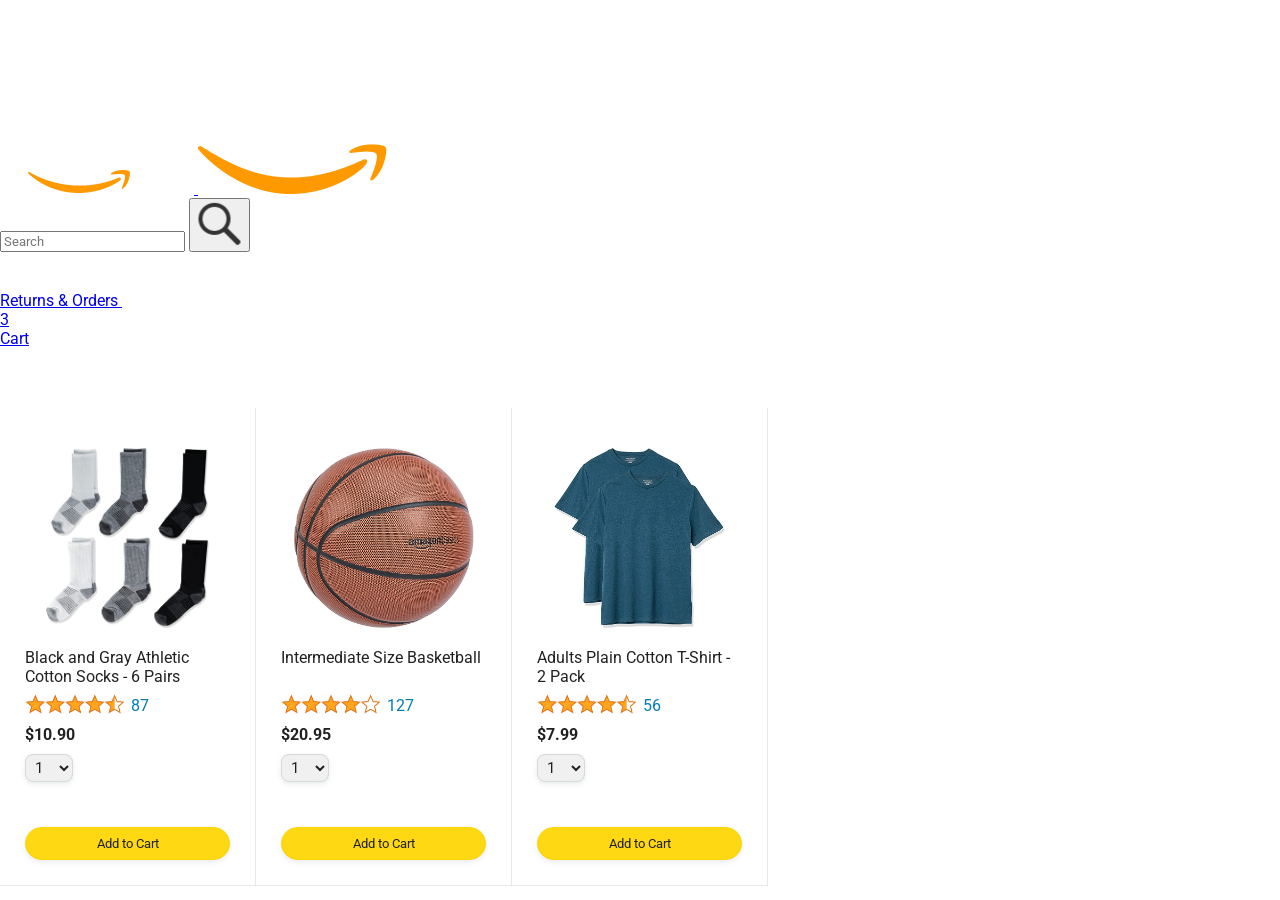
==== amazon.html @ 55ef231e "Add the starting files" ====
<!DOCTYPE html>
<html>
  <head>
    <title>Amazon Project</title>

    <!-- This code is needed for responsive design to work.
      (Responsive design = make the website look good on
      smaller screen sizes like a phone or a tablet). -->
    <meta name="viewport" content="width=device-width, initial-scale=1">

    <!-- Load a font called Roboto from Google Fonts. -->
    <link rel="preconnect" href="https://fonts.googleapis.com">
    <link rel="preconnect" href="https://fonts.gstatic.com" crossorigin>
    <link href="https://fonts.googleapis.com/css2?family=Roboto:wght@400;500;700&display=swap" rel="stylesheet">

    <!-- Here are the CSS files for this page. -->
    <link rel="stylesheet" href="styles/shared/general.css">
    <link rel="stylesheet" href="styles/shared/amazon-header.css">
    <link rel="stylesheet" href="styles/pages/amazon.css">
  </head>
  <body>
    <div class="amazon-header">
      <div class="amazon-header-left-section">
        <a href="amazon.html" class="header-link">
          <img class="amazon-logo"
            src="images/amazon-logo-white.png">
          <img class="amazon-mobile-logo"
            src="images/amazon-mobile-logo-white.png">
        </a>
      </div>

      <div class="amazon-header-middle-section">
        <input class="search-bar" type="text" placeholder="Search">

        <button class="search-button">
          <img class="search-icon" src="images/icons/search-icon.png">
        </button>
      </div>

      <div class="amazon-header-right-section">
        <a class="orders-link header-link" href="orders.html">
          <span class="returns-text">Returns</span>
          <span class="orders-text">& Orders</span>
        </a>

        <a class="cart-link header-link" href="checkout.html">
          <img class="cart-icon" src="images/icons/cart-icon.png">
          <div class="cart-quantity">3</div>
          <div class="cart-text">Cart</div>
        </a>
      </div>
    </div>
    
    <div class="main">
      <div class="products-grid">
        <div class="product-container">
          <div class="product-image-container">
            <img class="product-image"
              src="images/products/athletic-cotton-socks-6-pairs.jpg">
          </div>

          <div class="product-name limit-text-to-2-lines">
            Black and Gray Athletic Cotton Socks - 6 Pairs
          </div>

          <div class="product-rating-container">
            <img class="product-rating-stars"
              src="images/ratings/rating-45.png">
            <div class="product-rating-count link-primary">
              87
            </div>
          </div>

          <div class="product-price">
            $10.90
          </div>

          <div class="product-quantity-container">
            <select>
              <option selected value="1">1</option>
              <option value="2">2</option>
              <option value="3">3</option>
              <option value="4">4</option>
              <option value="5">5</option>
              <option value="6">6</option>
              <option value="7">7</option>
              <option value="8">8</option>
              <option value="9">9</option>
              <option value="10">10</option>
            </select>
          </div>

          <div class="product-spacer"></div>

          <div class="added-to-cart">
            <img src="images/icons/checkmark.png">
            Added
          </div>

          <button class="add-to-cart-button button-primary">
            Add to Cart
          </button>
        </div>

        <div class="product-container">
          <div class="product-image-container">
            <img class="product-image"
              src="images/products/intermediate-composite-basketball.jpg">
          </div>

          <div class="product-name limit-text-to-2-lines">
            Intermediate Size Basketball
          </div>

          <div class="product-rating-container">
            <img class="product-rating-stars"
              src="images/ratings/rating-40.png">
            <div class="product-rating-count link-primary">
              127
            </div>
          </div>

          <div class="product-price">
            $20.95
          </div>

          <div class="product-quantity-container">
            <select>
              <option selected value="1">1</option>
              <option value="2">2</option>
              <option value="3">3</option>
              <option value="4">4</option>
              <option value="5">5</option>
              <option value="6">6</option>
              <option value="7">7</option>
              <option value="8">8</option>
              <option value="9">9</option>
              <option value="10">10</option>
            </select>
          </div>

          <div class="product-spacer"></div>

          <div class="added-to-cart">
            <img src="images/icons/checkmark.png">
            Added
          </div>

          <button class="add-to-cart-button button-primary">
            Add to Cart
          </button>
        </div>

        <div class="product-container">
          <div class="product-image-container">
            <img class="product-image"
              src="images/products/adults-plain-cotton-tshirt-2-pack-teal.jpg">
          </div>

          <div class="product-name limit-text-to-2-lines">
            Adults Plain Cotton T-Shirt - 2 Pack
          </div>

          <div class="product-rating-container">
            <img class="product-rating-stars"
              src="images/ratings/rating-45.png">
            <div class="product-rating-count link-primary">
              56
            </div>
          </div>

          <div class="product-price">
            $7.99
          </div>

          <div class="product-quantity-container">
            <select>
              <option selected value="1">1</option>
              <option value="2">2</option>
              <option value="3">3</option>
              <option value="4">4</option>
              <option value="5">5</option>
              <option value="6">6</option>
              <option value="7">7</option>
              <option value="8">8</option>
              <option value="9">9</option>
              <option value="10">10</option>
            </select>
          </div>

          <div class="product-spacer"></div>

          <div class="added-to-cart">
            <img src="images/icons/checkmark.png">
            Added
          </div>

          <button class="add-to-cart-button button-primary">
            Add to Cart
          </button>
        </div>
      </div>
    </div>
  </body>
</html>
---- styles/shared/general.css ----
body {
  font-family: Roboto, Arial;
  color: rgb(33, 33, 33);
  /* The <body> element has a default margin of 8px
     on all sides. This removes the default margins. */
  margin: 0;
}

/* <p> elements have a default margin on the top
   and bottom. This removes the default margins. */
p {
  margin: 0;
}

button {
  cursor: pointer;
}

select {
  cursor: pointer;
}

input, select, button {
  font-family: Roboto, Arial;
}

.button-primary {
  color: rgb(33, 33, 33);
  background-color: rgb(255, 216, 20);
  border: 1px solid rgb(252, 210, 0);
  border-radius: 8px;
  cursor: pointer;
  box-shadow: 0 2px 5px rgba(213, 217, 217, 0.5);
}

.button-primary:hover {
  background-color: rgb(247, 202, 0);
  border: 1px solid rgb(242, 194, 0);
}

.button-primary:active {
  background: rgb(255, 216, 20);
  border-color: rgb(252, 210, 0);
  box-shadow: none;
}

.button-secondary {
  color: rgb(33, 33, 33);
  background: white;
  border: 1px solid rgb(213, 217, 217);
  border-radius: 8px;
  cursor: pointer;
  box-shadow: 0 2px 5px rgba(213, 217, 217, 0.5);
}

.button-secondary:hover {
  background-color: rgb(247, 250, 250);
}

.button-secondary:active {
  background-color: rgb(237, 253, 255);
  box-shadow: none;
}

/* These styles will limit text to 2 lines. Anything
   beyond 2 lines will be replaced with "..."
   You can find this code by using an A.I. tool or by
   searching in Google.
   https://css-tricks.com/almanac/properties/l/line-clamp/ */
.limit-text-to-2-lines {
  display: -webkit-box;
  -webkit-line-clamp: 2;
  -webkit-box-orient: vertical;
  overflow: hidden;
}

.link-primary {
  color: rgb(1, 124, 182);
  cursor: pointer;
}

.link-primary:hover {
  color: rgb(196, 80, 0);
}

/* Styles for dropdown selectors. */
select {
  color: rgb(33, 33, 33);
  background-color: rgb(240, 240, 240);
  border: 1px solid rgb(213, 217, 217);
  border-radius: 8px;
  padding: 3px 5px;
  font-size: 15px;
  cursor: pointer;
  box-shadow: 0 2px 5px rgba(213, 217, 217, 0.5);
}

select:focus,
input:focus {
  outline: 2px solid rgb(255, 153, 0);
}
---- styles/pages/amazon.css ----
.main {
  margin-top: 60px;
}

.products-grid {
  display: grid;

  /* - In CSS Grid, 1fr means a column will take up the
       remaining space in the grid.
     - If we write 1fr 1fr ... 1fr; 8 times, this will
       divide the grid into 8 columns, each taking up an
       equal amount of the space.
     - repeat(8, 1fr); is a shortcut for repeating "1fr"
       8 times (instead of typing out "1fr" 8 times).
       repeat(...) is a special property that works with
       display: grid; */
  grid-template-columns: repeat(8, 1fr);
}

/* @media is used to create responsive design (making the
   website look good on any screen size). This @media
   means when the screen width is 2000px or less, we
   will divide the grid into 7 columns instead of 8. */
@media (max-width: 2000px) {
  .products-grid {
    grid-template-columns: repeat(7, 1fr);
  }
}

/* This @media means when the screen width is 1600px or
   less, we will divide the grid into 6 columns. */
@media (max-width: 1600px) {
  .products-grid {
    grid-template-columns: repeat(6, 1fr);
  }
}

@media (max-width: 1300px) {
  .products-grid {
    grid-template-columns: repeat(5, 1fr);
  }
}

@media (max-width: 1000px) {
  .products-grid {
    grid-template-columns: repeat(4, 1fr);
  }
}

@media (max-width: 800px) {
  .products-grid {
    grid-template-columns: repeat(3, 1fr);
  }
}

@media (max-width: 575px) {
  .products-grid {
    grid-template-columns: repeat(2, 1fr);
  }
}

@media (max-width: 450px) {
  .products-grid {
    grid-template-columns: 1fr;
  }
}

.product-container {
  padding-top: 40px;
  padding-bottom: 25px;
  padding-left: 25px;
  padding-right: 25px;

  border-right: 1px solid rgb(231, 231, 231);
  border-bottom: 1px solid rgb(231, 231, 231);

  display: flex;
  flex-direction: column;
}

.product-image-container {
  display: flex;
  justify-content: center;
  align-items: center;

  height: 180px;
  margin-bottom: 20px;
}

.product-image {
  /* Images will overflow their container by default. To
    prevent this, we set max-width and max-height to 100%
    so they stay inside their container. */
  max-width: 100%;
  max-height: 100%;
}

.product-name {
  height: 40px;
  margin-bottom: 5px;
}

.product-rating-container {
  display: flex;
  align-items: center;
  margin-bottom: 10px;
}

.product-rating-stars {
  width: 100px;
  margin-right: 6px;
}

.product-rating-count {
  color: rgb(1, 124, 182);
  cursor: pointer;
  margin-top: 3px;
}

.product-price {
  font-weight: 700;
  margin-bottom: 10px;
}

.product-quantity-container {
  margin-bottom: 17px;
}

.product-spacer {
  flex: 1;
}

.added-to-cart {
  color: rgb(6, 125, 98);
  font-size: 16px;

  display: flex;
  align-items: center;
  margin-bottom: 8px;

  /* At first, the "Added to cart" message will
     be invisible. Use JavaScript to change the
     opacity and make it visible. */
  opacity: 0;
}

.added-to-cart img {
  height: 20px;
  margin-right: 5px;
}

.add-to-cart-button {
  width: 100%;
  padding: 8px;
  border-radius: 50px;
}
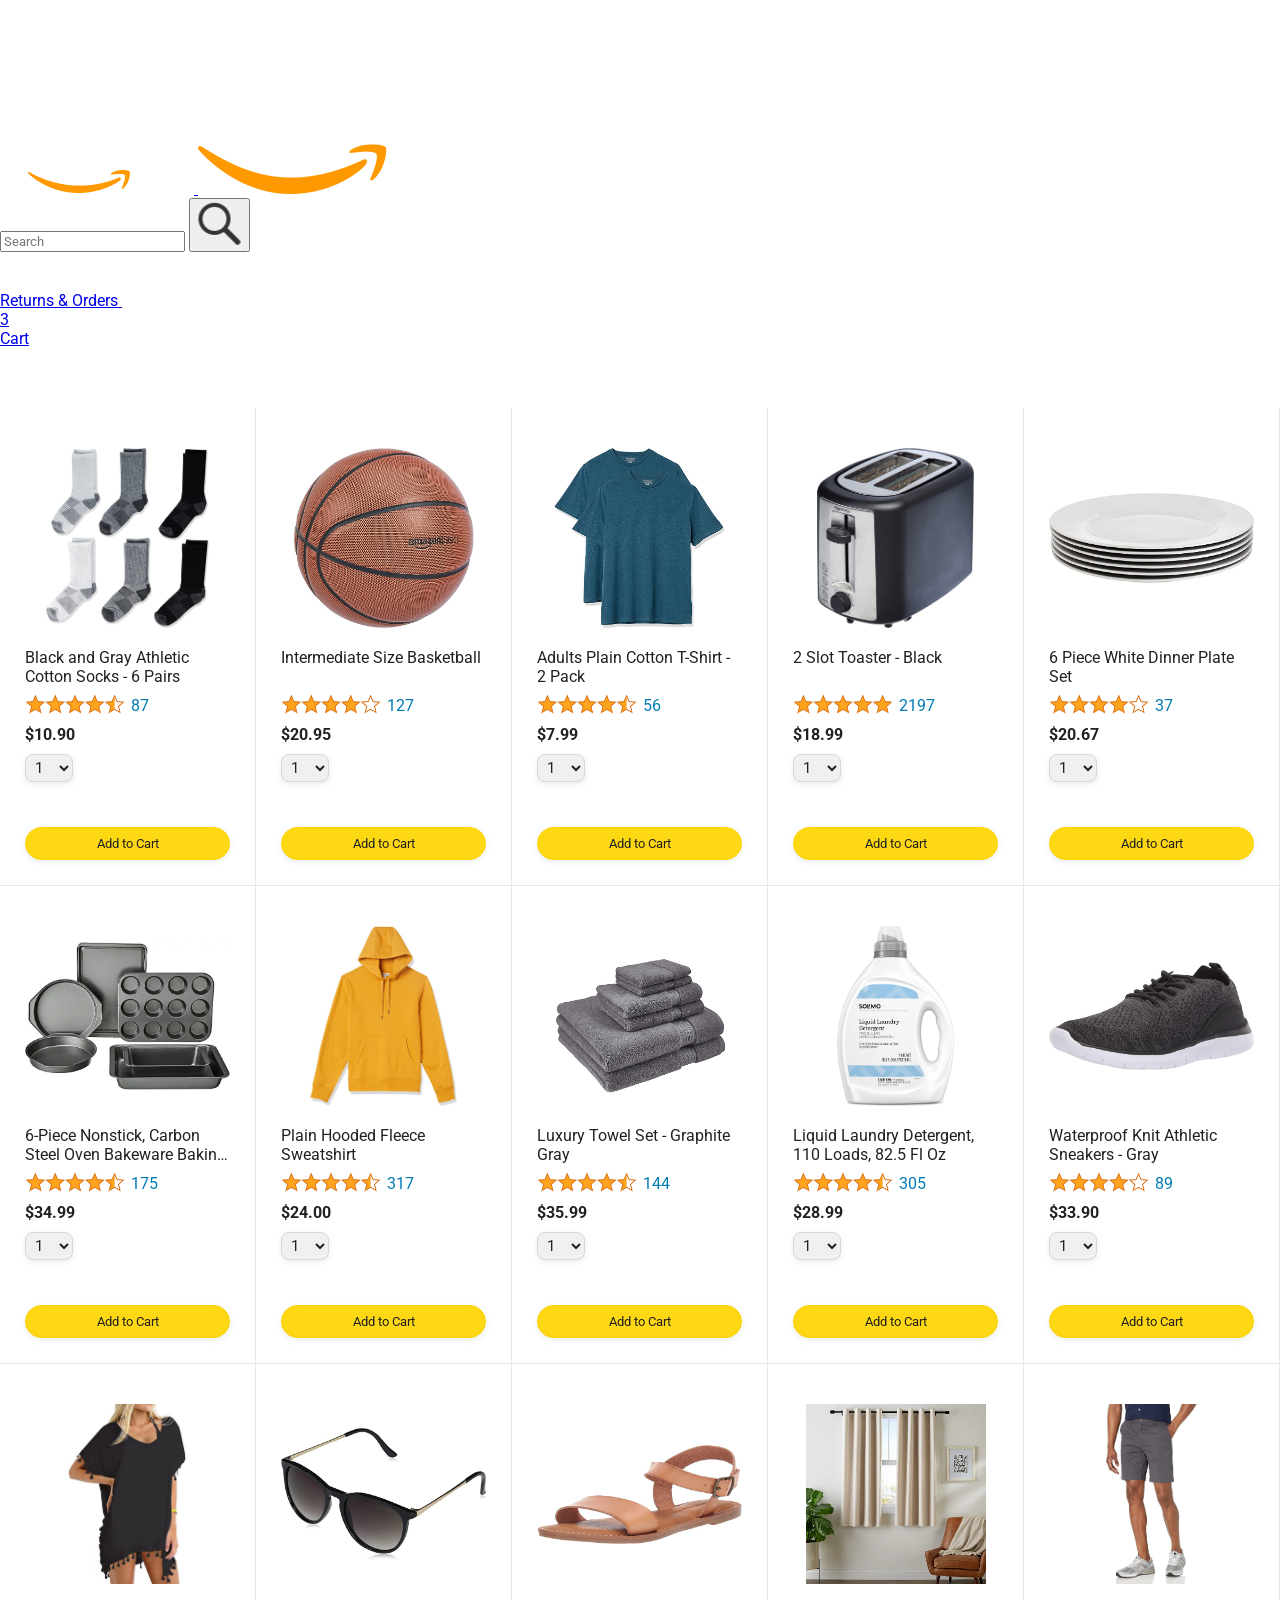
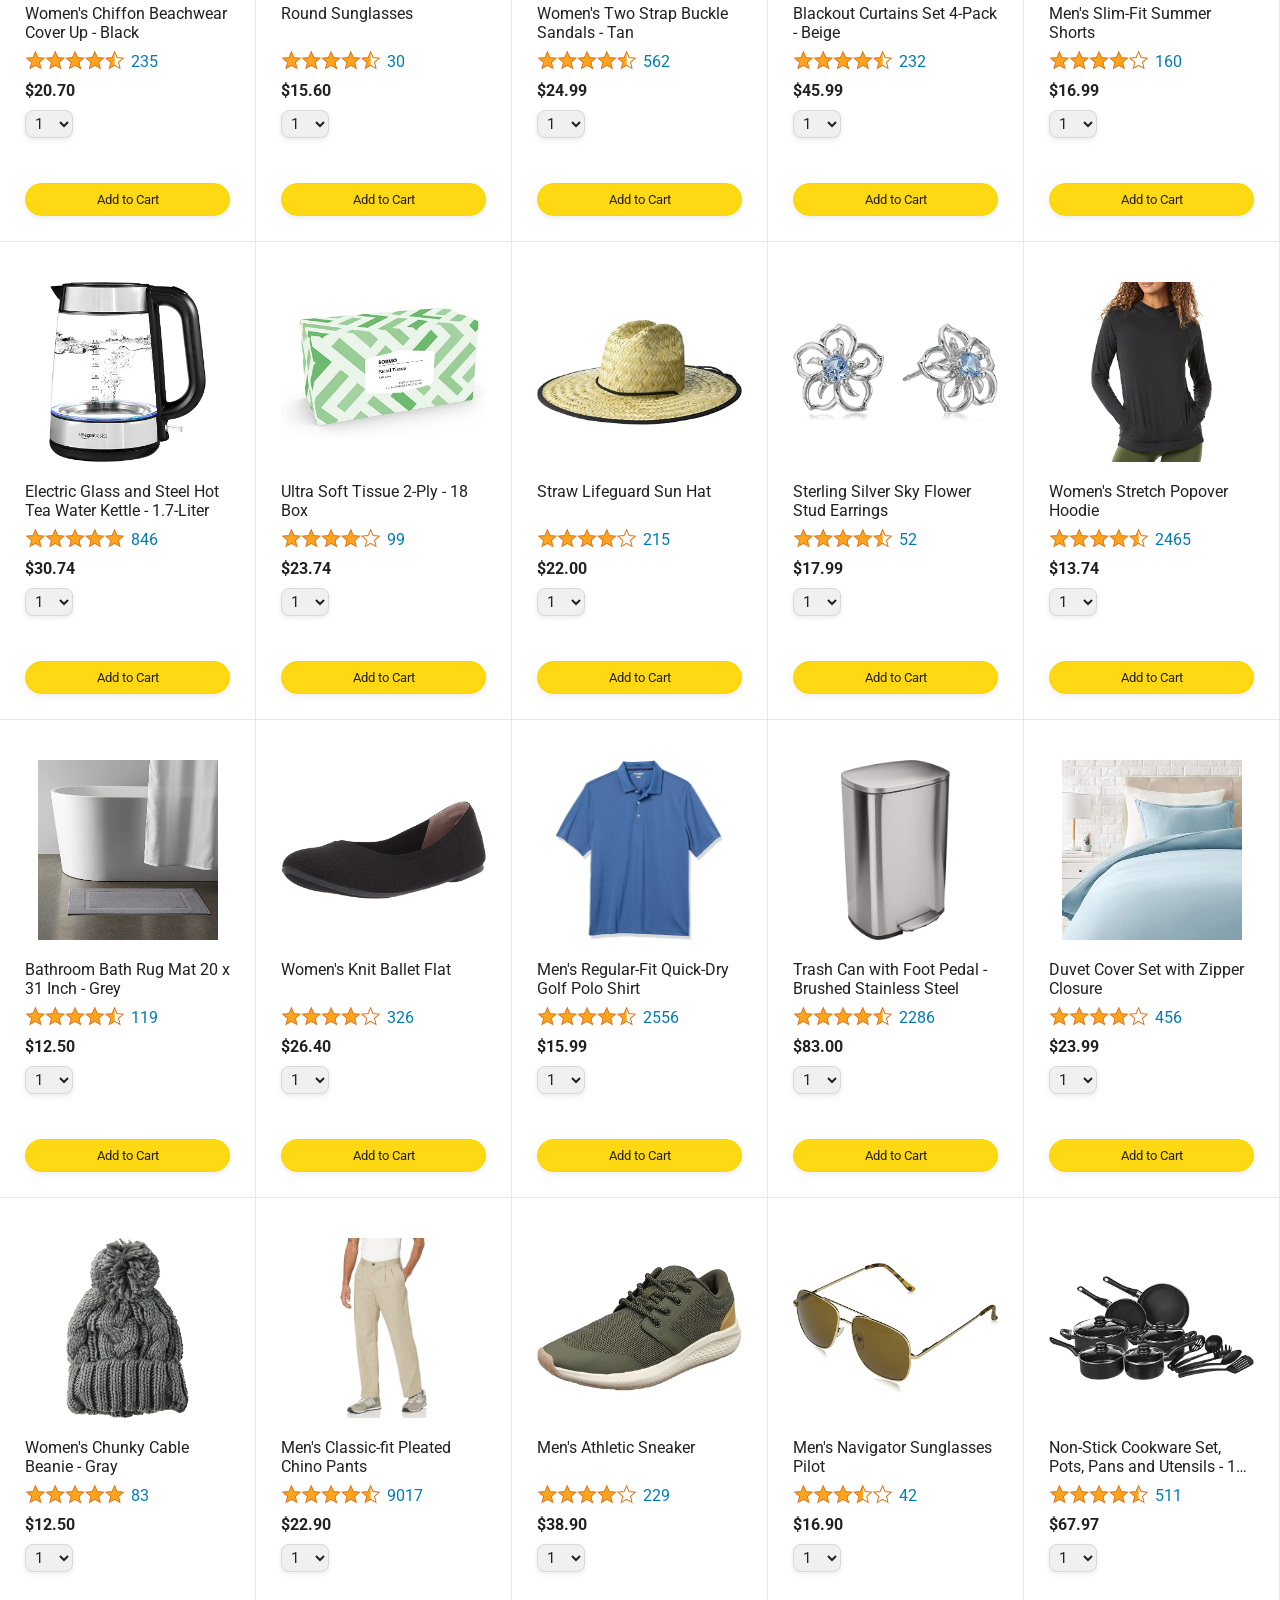
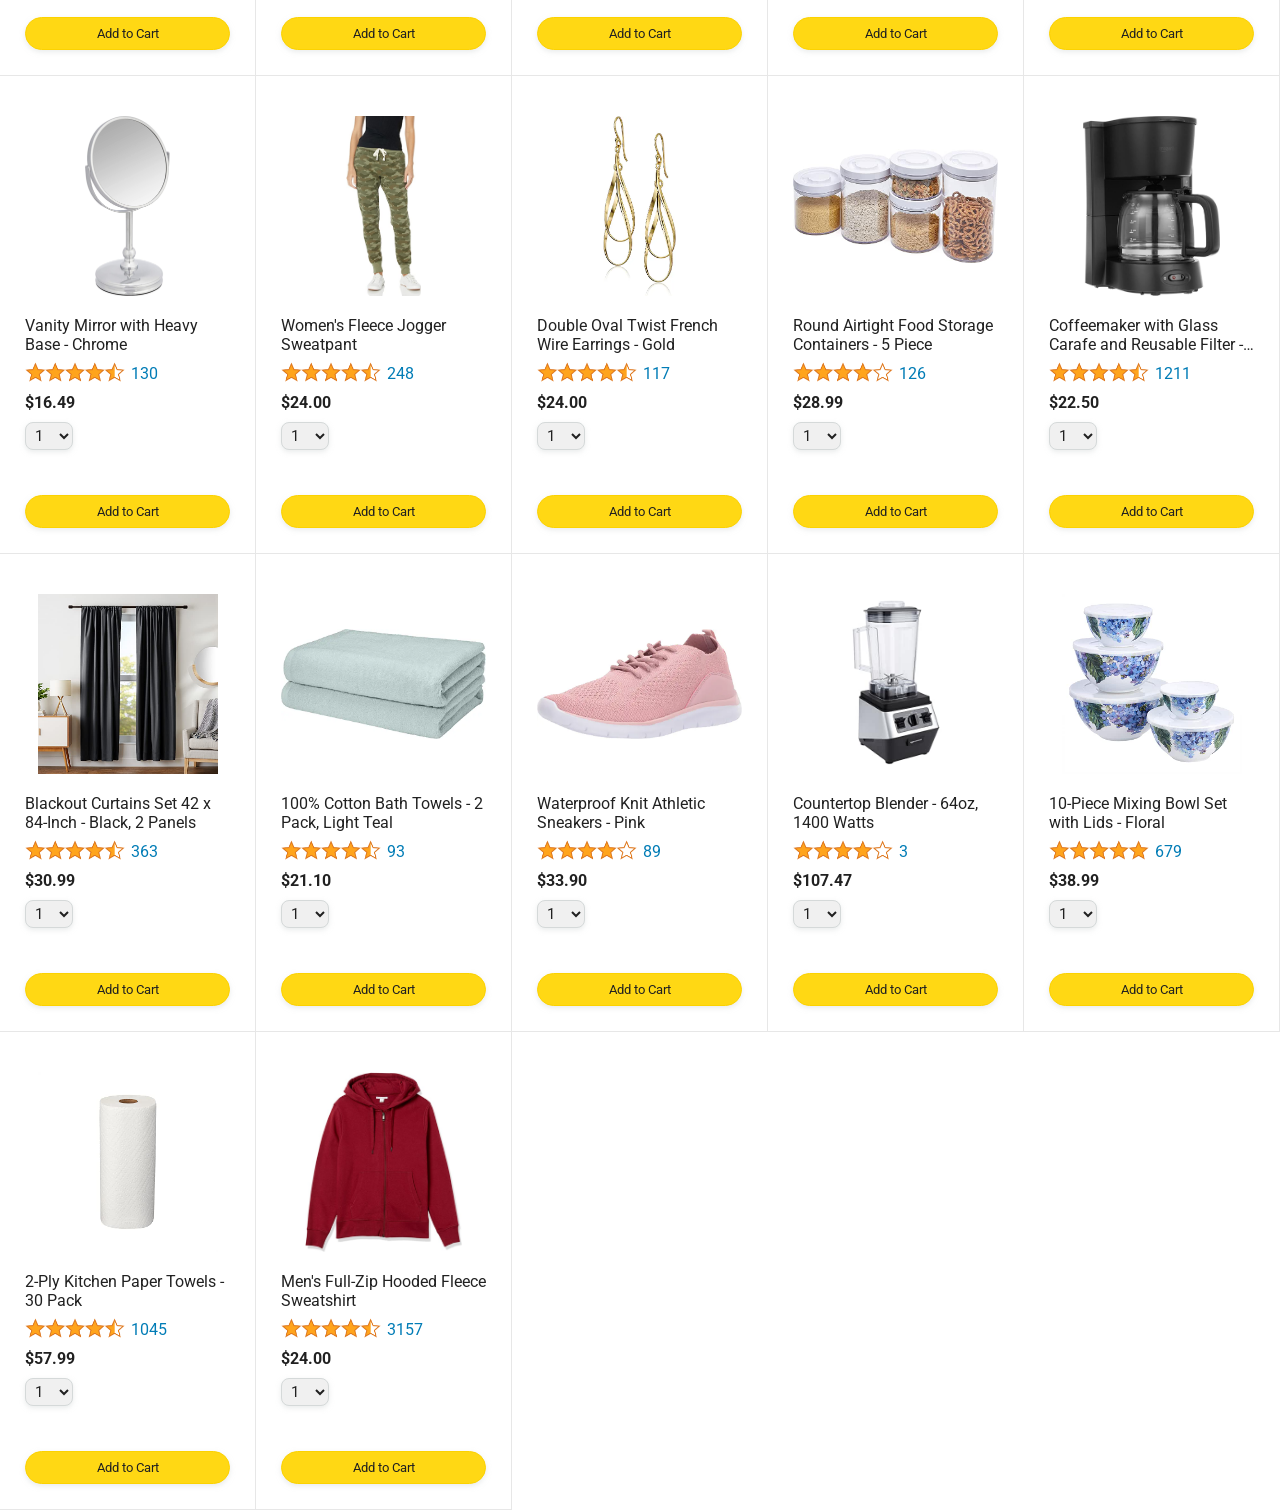
==== commit 5062fffc: "Use products.js file" ====
--- a/amazon.html
+++ b/amazon.html
@@ -52,154 +52,17 @@
     </div>
     
     <div class="main">
-      <div class="products-grid">
-        <div class="product-container">
-          <div class="product-image-container">
-            <img class="product-image"
-              src="images/products/athletic-cotton-socks-6-pairs.jpg">
-          </div>
-
-          <div class="product-name limit-text-to-2-lines">
-            Black and Gray Athletic Cotton Socks - 6 Pairs
-          </div>
-
-          <div class="product-rating-container">
-            <img class="product-rating-stars"
-              src="images/ratings/rating-45.png">
-            <div class="product-rating-count link-primary">
-              87
-            </div>
-          </div>
-
-          <div class="product-price">
-            $10.90
-          </div>
-
-          <div class="product-quantity-container">
-            <select>
-              <option selected value="1">1</option>
-              <option value="2">2</option>
-              <option value="3">3</option>
-              <option value="4">4</option>
-              <option value="5">5</option>
-              <option value="6">6</option>
-              <option value="7">7</option>
-              <option value="8">8</option>
-              <option value="9">9</option>
-              <option value="10">10</option>
-            </select>
-          </div>
-
-          <div class="product-spacer"></div>
-
-          <div class="added-to-cart">
-            <img src="images/icons/checkmark.png">
-            Added
-          </div>
-
-          <button class="add-to-cart-button button-primary">
-            Add to Cart
-          </button>
-        </div>
-
-        <div class="product-container">
-          <div class="product-image-container">
-            <img class="product-image"
-              src="images/products/intermediate-composite-basketball.jpg">
-          </div>
-
-          <div class="product-name limit-text-to-2-lines">
-            Intermediate Size Basketball
-          </div>
-
-          <div class="product-rating-container">
-            <img class="product-rating-stars"
-              src="images/ratings/rating-40.png">
-            <div class="product-rating-count link-primary">
-              127
-            </div>
-          </div>
-
-          <div class="product-price">
-            $20.95
-          </div>
-
-          <div class="product-quantity-container">
-            <select>
-              <option selected value="1">1</option>
-              <option value="2">2</option>
-              <option value="3">3</option>
-              <option value="4">4</option>
-              <option value="5">5</option>
-              <option value="6">6</option>
-              <option value="7">7</option>
-              <option value="8">8</option>
-              <option value="9">9</option>
-              <option value="10">10</option>
-            </select>
-          </div>
-
-          <div class="product-spacer"></div>
-
-          <div class="added-to-cart">
-            <img src="images/icons/checkmark.png">
-            Added
-          </div>
-
-          <button class="add-to-cart-button button-primary">
-            Add to Cart
-          </button>
-        </div>
-
-        <div class="product-container">
-          <div class="product-image-container">
-            <img class="product-image"
-              src="images/products/adults-plain-cotton-tshirt-2-pack-teal.jpg">
-          </div>
-
-          <div class="product-name limit-text-to-2-lines">
-            Adults Plain Cotton T-Shirt - 2 Pack
-          </div>
-
-          <div class="product-rating-container">
-            <img class="product-rating-stars"
-              src="images/ratings/rating-45.png">
-            <div class="product-rating-count link-primary">
-              56
-            </div>
-          </div>
-
-          <div class="product-price">
-            $7.99
-          </div>
-
-          <div class="product-quantity-container">
-            <select>
-              <option selected value="1">1</option>
-              <option value="2">2</option>
-              <option value="3">3</option>
-              <option value="4">4</option>
-              <option value="5">5</option>
-              <option value="6">6</option>
-              <option value="7">7</option>
-              <option value="8">8</option>
-              <option value="9">9</option>
-              <option value="10">10</option>
-            </select>
-          </div>
-
-          <div class="product-spacer"></div>
-
-          <div class="added-to-cart">
-            <img src="images/icons/checkmark.png">
-            Added
-          </div>
-
-          <button class="add-to-cart-button button-primary">
-            Add to Cart
-          </button>
-        </div>
+      <div class="products-grid js-products-grid">
+      
       </div>
     </div>
+    <script src = "data/products.js">
+
+    </script>
+
+<script src = "scripts/amazon.js">
+
+</script>
+
   </body>
 </html>
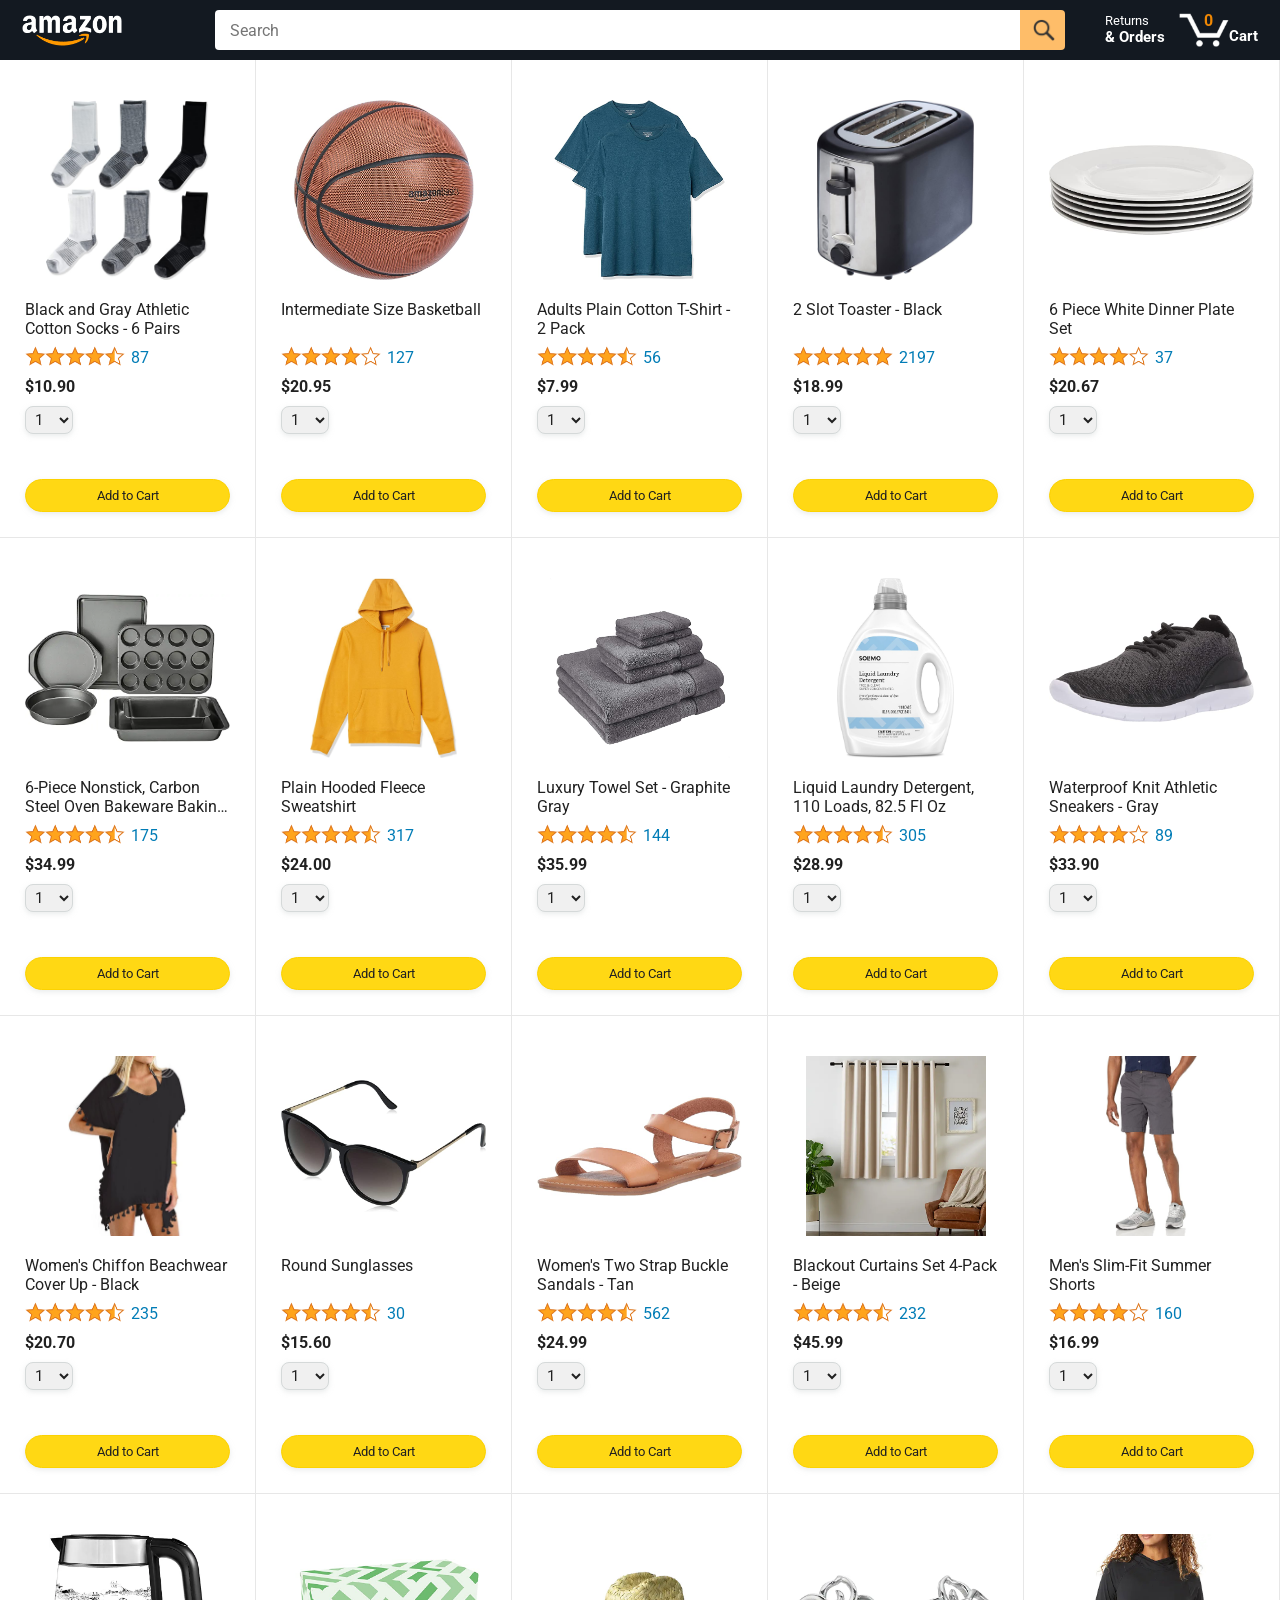
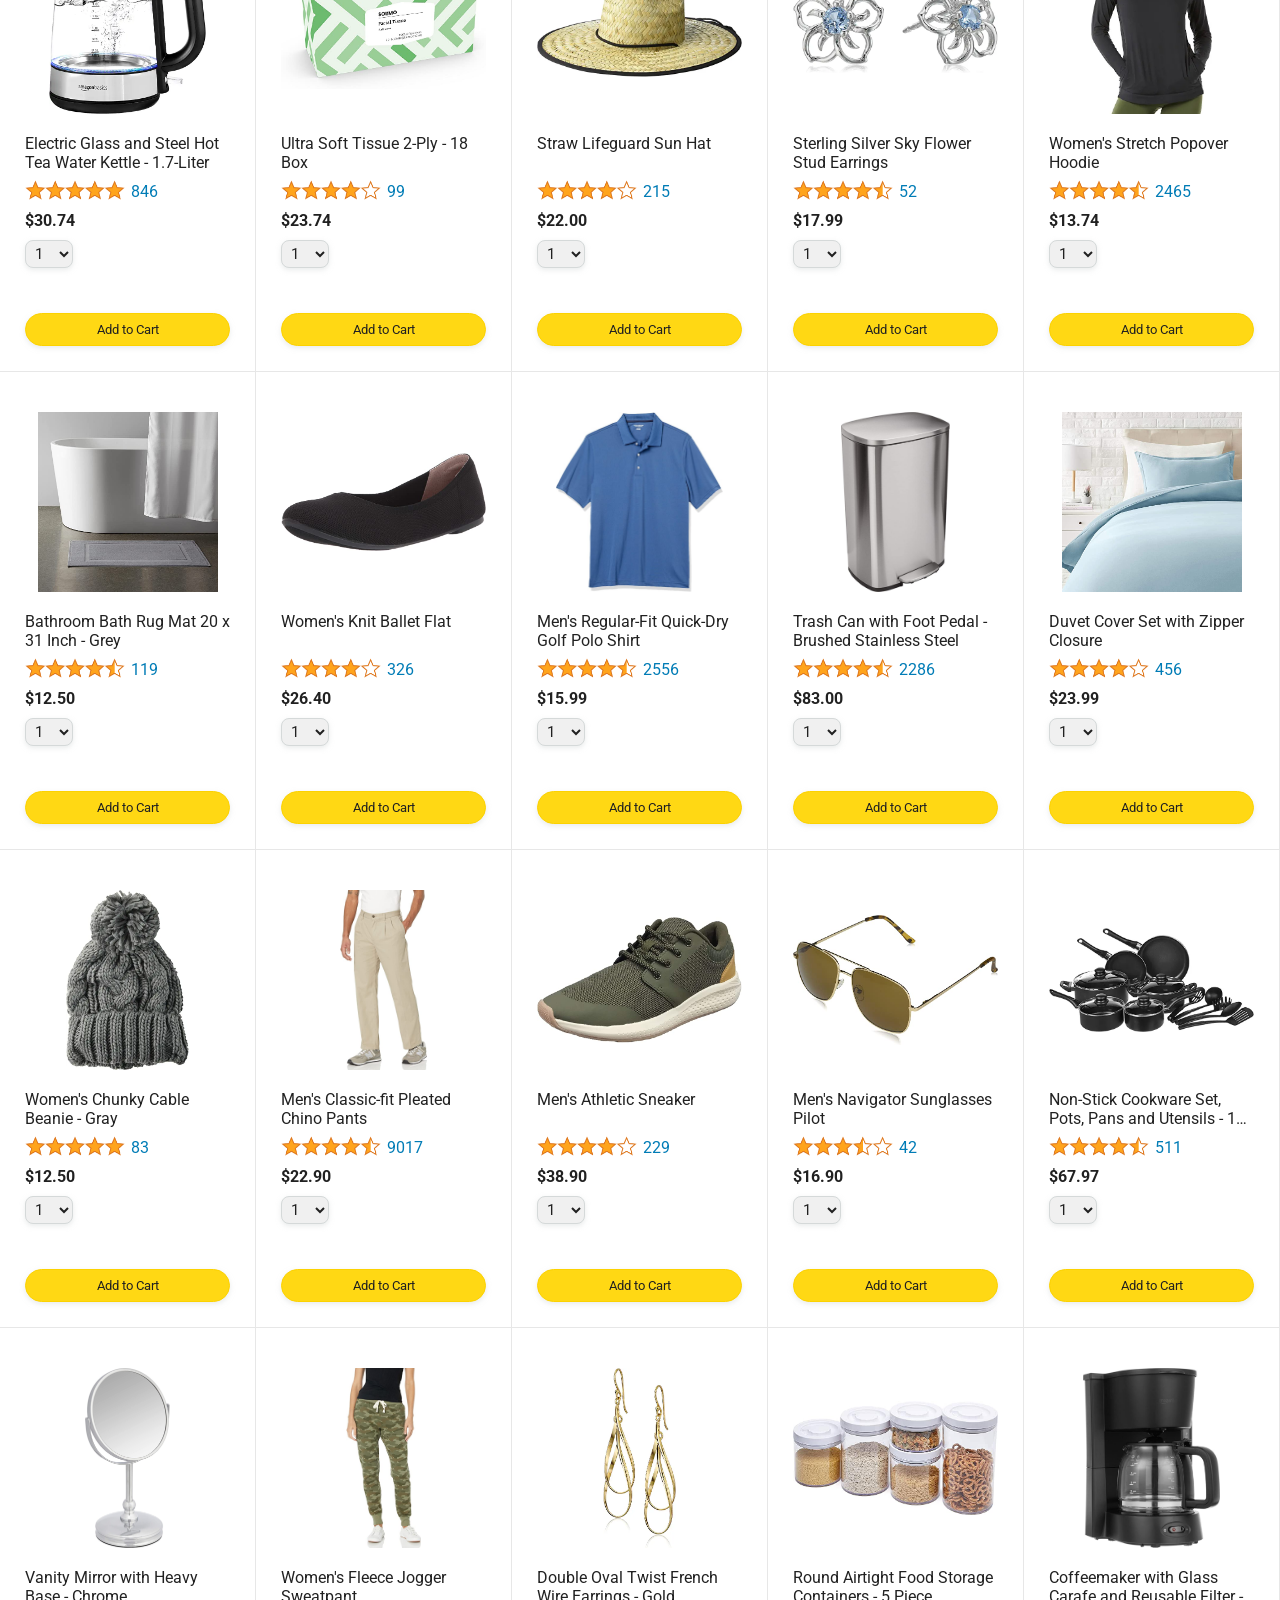
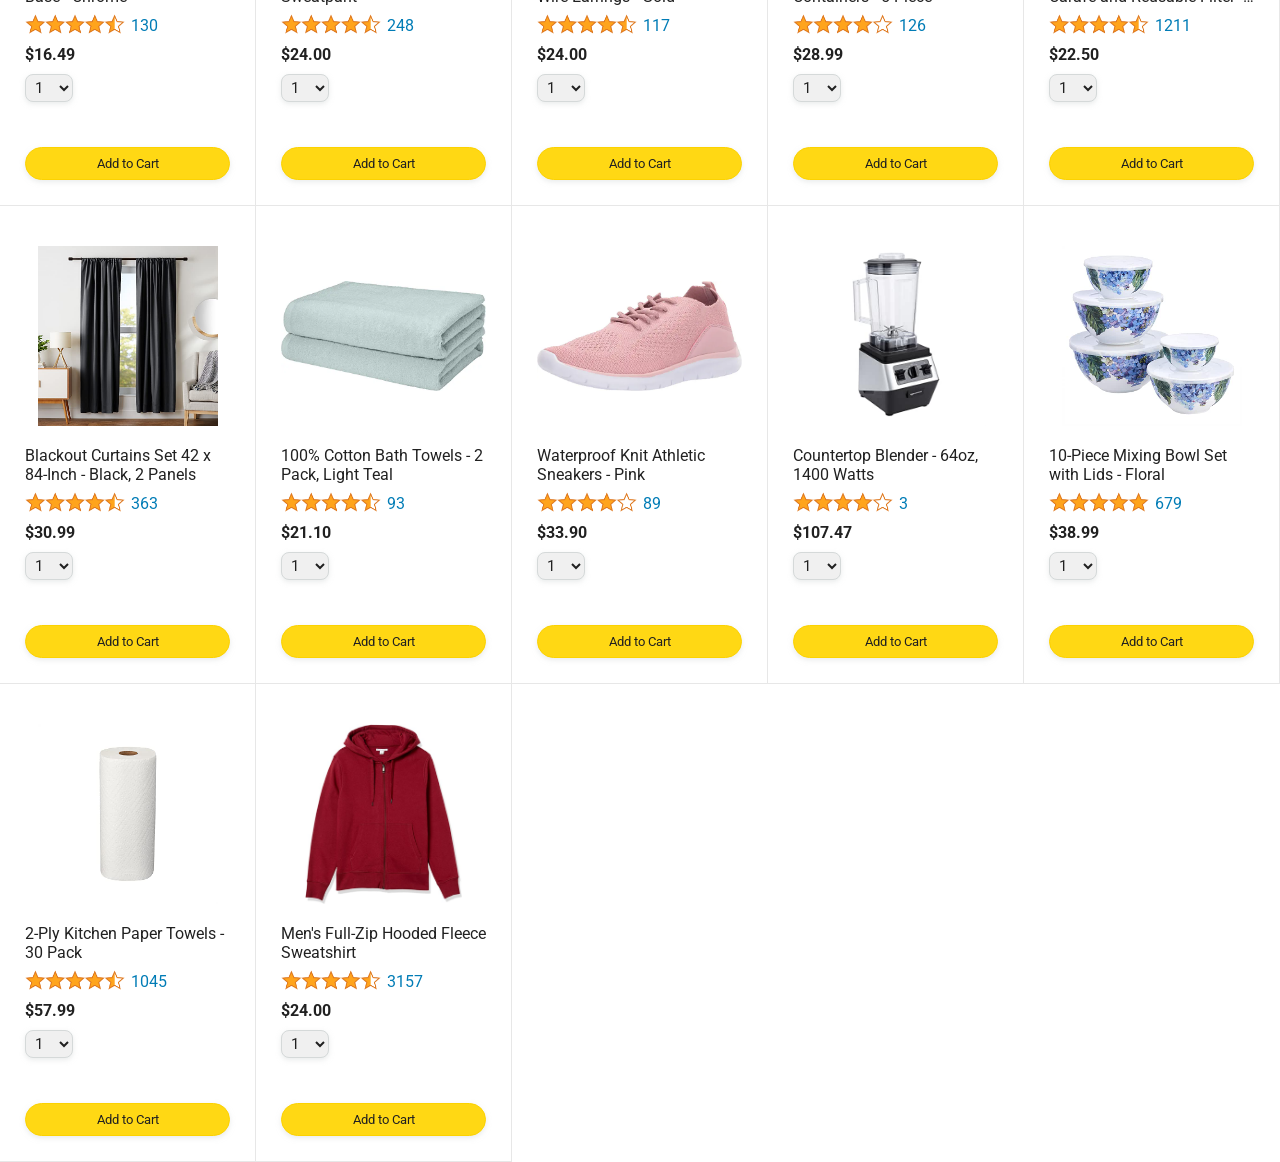
==== commit 30430100: "make the cart quantity interactive" ====
--- a/amazon.html
+++ b/amazon.html
@@ -7,6 +7,7 @@
       (Responsive design = make the website look good on
       smaller screen sizes like a phone or a tablet). -->
     <meta name="viewport" content="width=device-width, initial-scale=1">
+    
 
     <!-- Load a font called Roboto from Google Fonts. -->
     <link rel="preconnect" href="https://fonts.googleapis.com">
@@ -45,7 +46,7 @@
 
         <a class="cart-link header-link" href="checkout.html">
           <img class="cart-icon" src="images/icons/cart-icon.png">
-          <div class="cart-quantity">3</div>
+          <div class="cart-quantity js-cart-quantity">0</div>
           <div class="cart-text">Cart</div>
         </a>
       </div>
@@ -56,6 +57,11 @@
       
       </div>
     </div>
+    <script src = "data/cart.js">
+
+    </script>
+
+
     <script src = "data/products.js">
 
     </script>
--- a/styles/shared/amazon-header.css
+++ b/styles/shared/amazon-header.css
@@ -0,0 +1,149 @@
+.amazon-header {
+  background-color: rgb(19, 25, 33);
+  color: white;
+  padding-left: 15px;
+  padding-right: 15px;
+
+  display: flex;
+  align-items: center;
+  justify-content: space-between;
+
+  position: fixed;
+  top: 0;
+  left: 0;
+  right: 0;
+  height: 60px;
+}
+
+.amazon-header-left-section {
+  width: 180px;
+}
+
+@media (max-width: 800px) {
+  .amazon-header-left-section {
+    width: unset;
+  }
+}
+
+.header-link {
+  display: inline-block;
+  padding: 6px;
+  border-radius: 2px;
+  cursor: pointer;
+  text-decoration: none;
+  border: 1px solid rgba(0, 0, 0, 0);
+}
+
+.header-link:hover {
+  border: 1px solid white;
+}
+
+.amazon-logo {
+  width: 100px;
+  margin-top: 5px;
+}
+
+.amazon-mobile-logo {
+  display: none;
+}
+
+@media (max-width: 575px) {
+  .amazon-logo {
+    display: none;
+  }
+
+  .amazon-mobile-logo {
+    display: block;
+    height: 35px;
+    margin-top: 5px;
+  }
+}
+
+.amazon-header-middle-section {
+  flex: 1;
+  max-width: 850px;
+  margin-left: 10px;
+  margin-right: 10px;
+  display: flex;
+}
+
+.search-bar {
+  flex: 1;
+  width: 0;
+  font-size: 16px;
+  height: 38px;
+  padding-left: 15px;
+  border: none;
+  border-top-left-radius: 4px;
+  border-bottom-left-radius: 4px;
+  border-top-right-radius: 0;
+  border-bottom-right-radius: 0;
+}
+
+.search-button {
+  background-color: rgb(254, 189, 105);
+  border: none;
+  width: 45px;
+  height: 40px;
+  border-top-right-radius: 4px;
+  border-bottom-right-radius: 4px;
+  flex-shrink: 0;
+}
+
+.search-icon {
+  height: 22px;
+  margin-left: 2px;
+  margin-top: 3px;
+}
+
+.amazon-header-right-section {
+  width: 180px;
+  flex-shrink: 0;
+  display: flex;
+  justify-content: end;
+}
+
+.orders-link {
+  color: white;
+}
+
+.returns-text {
+  display: block;
+  font-size: 13px;
+}
+
+.orders-text {
+  display: block;
+  font-size: 15px;
+  font-weight: 700;
+}
+
+.cart-link {
+  color: white;
+  display: flex;
+  align-items: center;
+  position: relative;
+}
+
+.cart-icon {
+  width: 50px;
+}
+
+.cart-text {
+  margin-top: 12px;
+  font-size: 15px;
+  font-weight: 700;
+}
+
+.cart-quantity {
+  color: rgb(240, 136, 4);
+  font-size: 16px;
+  font-weight: 700;
+
+  position: absolute ;
+  top: 4px;
+  left: 22px;
+  
+  width: 26px;
+  text-align: center;
+}
